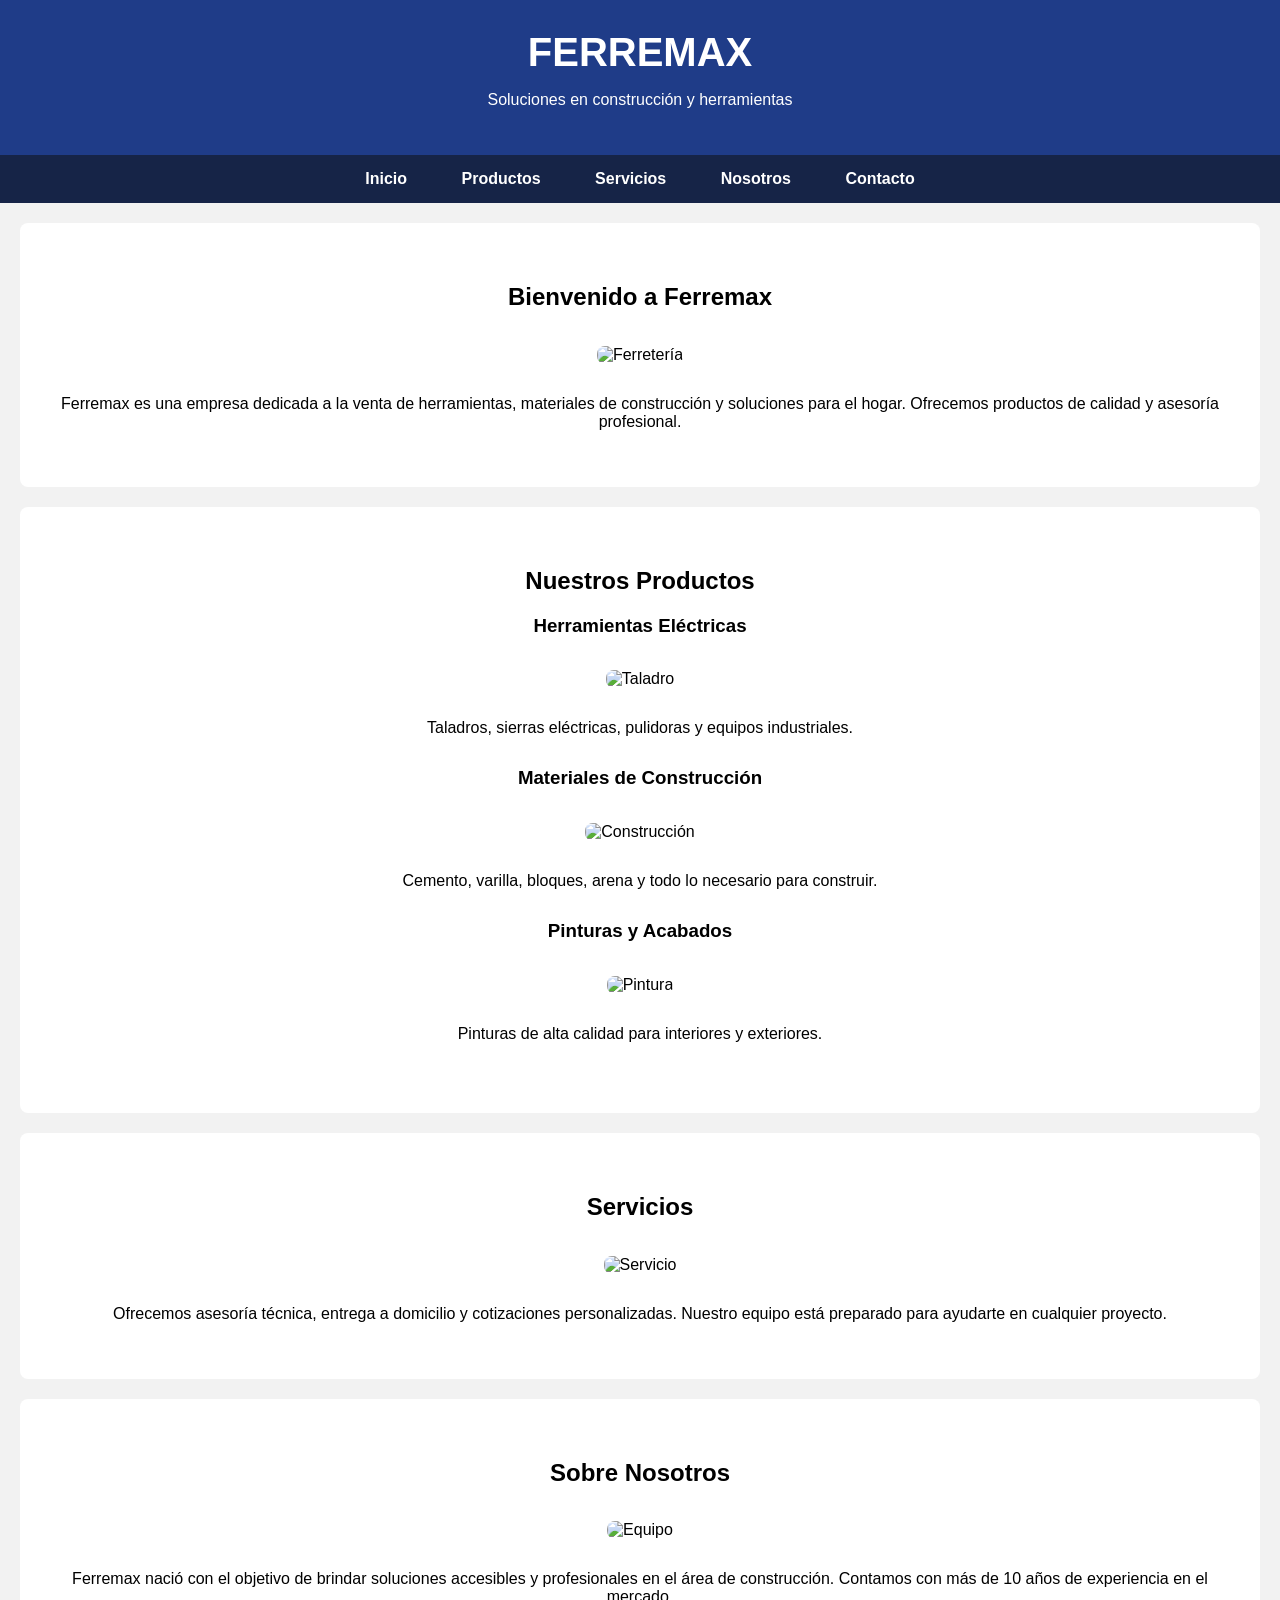
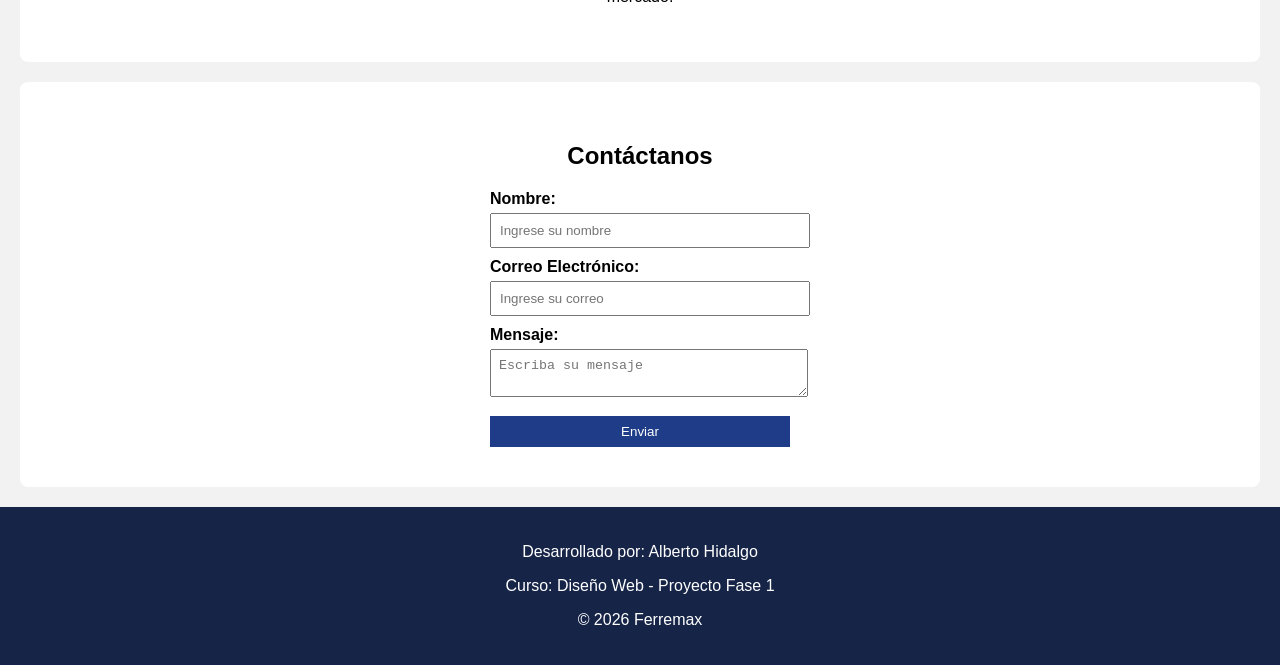
==== index.html @ 9c37297f "Codigo de inicio" ====
<!DOCTYPE html>
<html lang="es">
<head>
    <meta charset="UTF-8">
    <title>Ferremax - Ferretería Profesional</title>
    <link rel="stylesheet" href="estilos.css">
</head>

<body>

<header>
    <div class="logo">
        <h1>FERREMAX</h1>
        <p>Soluciones en construcción y herramientas</p>
    </div>
</header>

<nav>
    <ul class="menu">
        <li><a href="#inicio">Inicio</a></li>
        <li><a href="#productos">Productos</a></li>
        <li><a href="#servicios">Servicios</a></li>
        <li><a href="#nosotros">Nosotros</a></li>
        <li><a href="#contacto">Contacto</a></li>
    </ul>
</nav>

<!-- INICIO -->
<section id="inicio" class="seccion">
    <h2>Bienvenido a Ferremax</h2>
    <img src="https://images.unsplash.com/photo-1581092919535-6b2f9e45a1f0" alt="Ferretería">
    <p>
        Ferremax es una empresa dedicada a la venta de herramientas, materiales de construcción 
        y soluciones para el hogar. Ofrecemos productos de calidad y asesoría profesional.
    </p>
</section>

<!-- PRODUCTOS -->
<section id="productos" class="seccion">
    <h2>Nuestros Productos</h2>

    <div class="subseccion">
        <h3>Herramientas Eléctricas</h3>
        <img src="https://images.unsplash.com/photo-1581093588401-22cfa4d6b3a4" alt="Taladro">
        <p>Taladros, sierras eléctricas, pulidoras y equipos industriales.</p>
    </div>

    <div class="subseccion">
        <h3>Materiales de Construcción</h3>
        <img src="https://images.unsplash.com/photo-1503387762-592deb58ef4e" alt="Construcción">
        <p>Cemento, varilla, bloques, arena y todo lo necesario para construir.</p>
    </div>

    <div class="subseccion">
        <h3>Pinturas y Acabados</h3>
        <img src="https://images.unsplash.com/photo-1582582494700-f3a59b3f4b9e" alt="Pintura">
        <p>Pinturas de alta calidad para interiores y exteriores.</p>
    </div>
</section>

<!-- SERVICIOS -->
<section id="servicios" class="seccion">
    <h2>Servicios</h2>
    <img src="https://images.unsplash.com/photo-1581578731548-c64695cc6952" alt="Servicio">
    <p>
        Ofrecemos asesoría técnica, entrega a domicilio y cotizaciones personalizadas.
        Nuestro equipo está preparado para ayudarte en cualquier proyecto.
    </p>
</section>

<!-- NOSOTROS -->
<section id="nosotros" class="seccion">
    <h2>Sobre Nosotros</h2>
    <img src="https://images.unsplash.com/photo-1521791136064-7986c2920216" alt="Equipo">
    <p>
        Ferremax nació con el objetivo de brindar soluciones accesibles y profesionales 
        en el área de construcción. Contamos con más de 10 años de experiencia en el mercado.
    </p>
</section>

<!-- CONTACTO (Formulario requerido) -->
<section id="contacto" class="seccion">
    <h2>Contáctanos</h2>

    <form>
        <label>Nombre:</label>
        <input type="text" placeholder="Ingrese su nombre">

        <label>Correo Electrónico:</label>
        <input type="email" placeholder="Ingrese su correo">

        <label>Mensaje:</label>
        <textarea placeholder="Escriba su mensaje"></textarea>

        <input type="submit" value="Enviar">
    </form>
</section>

<footer>
    <p>Desarrollado por: Alberto Hidalgo</p>
    <p>Curso: Diseño Web - Proyecto Fase 1</p>
    <p>© 2026 Ferremax</p>
</footer>

</body>
</html>
---- estilos.css ----
/* ========================= */
/* CONFIGURACIÓN GENERAL */
/* ========================= */

body {
    margin: 0;
    font-family: Arial, Helvetica, sans-serif;
    background-color: #f2f2f2;
}

/* ========================= */
/* HEADER */
/* ========================= */

header {
    background-color: #1f3c88;
    color: white;
    text-align: center;
    padding: 30px;
}

header h1 {
    margin: 0;
    font-size: 40px;
}

/* ========================= */
/* MENÚ */
/* ========================= */

nav {
    background-color: #162447;
}

.menu {
    list-style: none;
    margin: 0;
    padding: 0;
    text-align: center;
}

.menu li {
    display: inline-block;
}

.menu a {
    display: block;
    padding: 15px 25px;
    color: white;
    text-decoration: none;
    font-weight: bold;
}

.menu a:hover {
    background-color: #e43f5a;
}

/* ========================= */
/* SECCIONES */
/* ========================= */

.seccion {
    padding: 40px;
    text-align: center;
    background-color: white;
    margin: 20px;
    border-radius: 8px;
}

.seccion img {
    width: 300px;
    margin: 15px 0;
    border-radius: 8px;
}

.subseccion {
    margin-bottom: 30px;
}

/* ========================= */
/* FORMULARIO */
/* ========================= */

form {
    width: 300px;
    margin: auto;
    text-align: left;
}

form label {
    display: block;
    margin-top: 10px;
    font-weight: bold;
}

form input, form textarea {
    width: 100%;
    padding: 8px;
    margin-top: 5px;
}

form input[type="submit"] {
    background-color: #1f3c88;
    color: white;
    border: none;
    margin-top: 15px;
    cursor: pointer;
}

form input[type="submit"]:hover {
    background-color: #e43f5a;
}

/* ========================= */
/* FOOTER */
/* ========================= */

footer {
    background-color: #162447;
    color: white;
    text-align: center;
    padding: 20px;
}
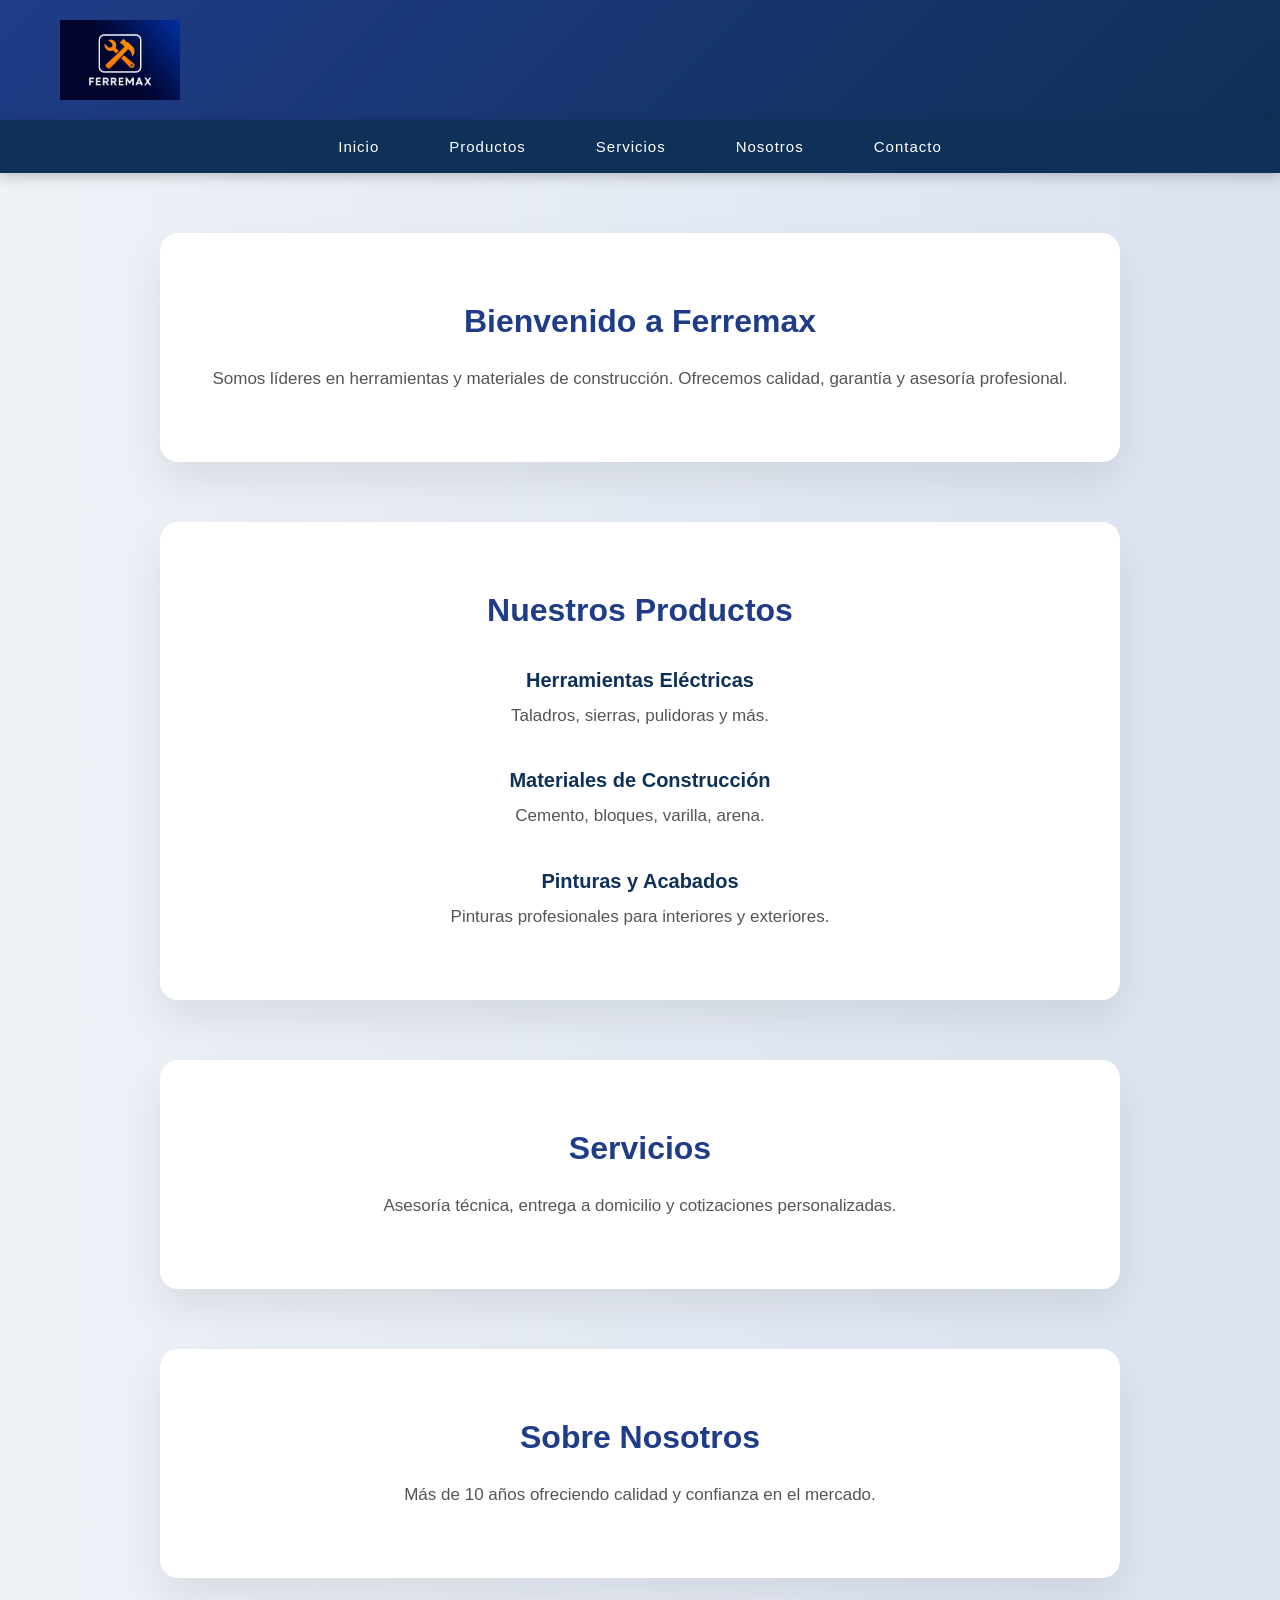
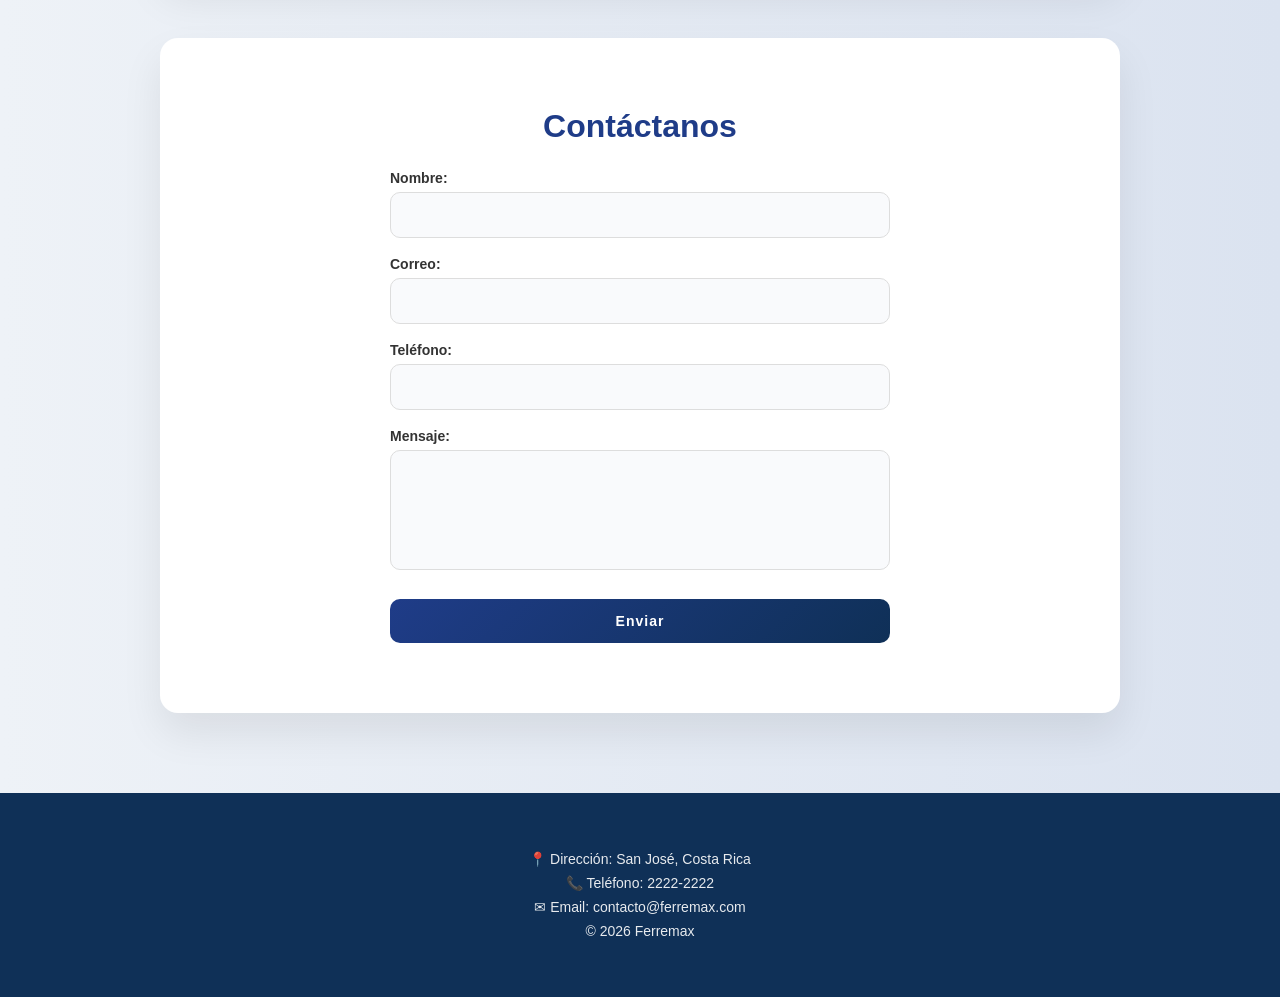
==== commit a3dfe2ae: "Cambios" ====
--- a/index.html
+++ b/index.html
@@ -9,97 +9,94 @@
 <body>
 
 <header>
-    <div class="logo">
-        <h1>FERREMAX</h1>
-        <p>Soluciones en construcción y herramientas</p>
+    <div class="header-contenedor">
+        <img src="ferremax.png" alt="Logo Ferremax" class="logo">
     </div>
 </header>
 
 <nav>
     <ul class="menu">
         <li><a href="#inicio">Inicio</a></li>
-        <li><a href="#productos">Productos</a></li>
+
+        <li class="submenu">
+            <a href="#productos">Productos</a>
+            <ul class="dropdown">
+                <li><a href="#herramientas">Herramientas</a></li>
+                <li><a href="#materiales">Materiales</a></li>
+                <li><a href="#pinturas">Pinturas</a></li>
+            </ul>
+        </li>
+
         <li><a href="#servicios">Servicios</a></li>
         <li><a href="#nosotros">Nosotros</a></li>
         <li><a href="#contacto">Contacto</a></li>
     </ul>
 </nav>
 
-<!-- INICIO -->
 <section id="inicio" class="seccion">
     <h2>Bienvenido a Ferremax</h2>
-    <img src="https://images.unsplash.com/photo-1581092919535-6b2f9e45a1f0" alt="Ferretería">
     <p>
-        Ferremax es una empresa dedicada a la venta de herramientas, materiales de construcción 
-        y soluciones para el hogar. Ofrecemos productos de calidad y asesoría profesional.
+        Somos líderes en herramientas y materiales de construcción.
+        Ofrecemos calidad, garantía y asesoría profesional.
     </p>
 </section>
 
-<!-- PRODUCTOS -->
 <section id="productos" class="seccion">
     <h2>Nuestros Productos</h2>
 
-    <div class="subseccion">
+    <div id="herramientas" class="subseccion">
         <h3>Herramientas Eléctricas</h3>
-        <img src="https://images.unsplash.com/photo-1581093588401-22cfa4d6b3a4" alt="Taladro">
-        <p>Taladros, sierras eléctricas, pulidoras y equipos industriales.</p>
+        <p>Taladros, sierras, pulidoras y más.</p>
     </div>
 
-    <div class="subseccion">
+    <div id="materiales" class="subseccion">
         <h3>Materiales de Construcción</h3>
-        <img src="https://images.unsplash.com/photo-1503387762-592deb58ef4e" alt="Construcción">
-        <p>Cemento, varilla, bloques, arena y todo lo necesario para construir.</p>
+        <p>Cemento, bloques, varilla, arena.</p>
     </div>
 
-    <div class="subseccion">
+    <div id="pinturas" class="subseccion">
         <h3>Pinturas y Acabados</h3>
-        <img src="https://images.unsplash.com/photo-1582582494700-f3a59b3f4b9e" alt="Pintura">
-        <p>Pinturas de alta calidad para interiores y exteriores.</p>
+        <p>Pinturas profesionales para interiores y exteriores.</p>
     </div>
 </section>
 
-<!-- SERVICIOS -->
 <section id="servicios" class="seccion">
     <h2>Servicios</h2>
-    <img src="https://images.unsplash.com/photo-1581578731548-c64695cc6952" alt="Servicio">
-    <p>
-        Ofrecemos asesoría técnica, entrega a domicilio y cotizaciones personalizadas.
-        Nuestro equipo está preparado para ayudarte en cualquier proyecto.
-    </p>
+    <p>Asesoría técnica, entrega a domicilio y cotizaciones personalizadas.</p>
 </section>
 
-<!-- NOSOTROS -->
 <section id="nosotros" class="seccion">
     <h2>Sobre Nosotros</h2>
-    <img src="https://images.unsplash.com/photo-1521791136064-7986c2920216" alt="Equipo">
-    <p>
-        Ferremax nació con el objetivo de brindar soluciones accesibles y profesionales 
-        en el área de construcción. Contamos con más de 10 años de experiencia en el mercado.
-    </p>
+    <p>Más de 10 años ofreciendo calidad y confianza en el mercado.</p>
 </section>
 
-<!-- CONTACTO (Formulario requerido) -->
 <section id="contacto" class="seccion">
     <h2>Contáctanos</h2>
 
     <form>
         <label>Nombre:</label>
-        <input type="text" placeholder="Ingrese su nombre">
+        <input type="text" required>
 
-        <label>Correo Electrónico:</label>
-        <input type="email" placeholder="Ingrese su correo">
+        <label>Correo:</label>
+        <input type="email" required>
+
+        <label>Teléfono:</label>
+        <input type="tel">
 
         <label>Mensaje:</label>
-        <textarea placeholder="Escriba su mensaje"></textarea>
+        <textarea required></textarea>
 
         <input type="submit" value="Enviar">
     </form>
 </section>
 
 <footer>
-    <p>Desarrollado por: Alberto Hidalgo</p>
-    <p>Curso: Diseño Web - Proyecto Fase 1</p>
-    <p>© 2026 Ferremax</p>
+    <div class="footer-contenido">
+        <p>📍 Dirección: San José, Costa Rica</p>
+        <p>📞 Teléfono: 2222-2222</p>
+        <p>✉ Email: contacto@ferremax.com</p>
+        <p>© 2026 Ferremax</p>
+    </div>
 </footer>
 
 </body>
--- a/estilos.css
+++ b/estilos.css
@@ -1,123 +1,207 @@
-/* ========================= */
-/* CONFIGURACIÓN GENERAL */
-/* ========================= */
+/* ================= RESET GENERAL ================= */
+
+* {
+    margin: 0;
+    padding: 0;
+    box-sizing: border-box;
+}
+
+html {
+    scroll-behavior: smooth;
+}
 
 body {
-    margin: 0;
-    font-family: Arial, Helvetica, sans-serif;
-    background-color: #f2f2f2;
-}
-
-/* ========================= */
-/* HEADER */
-/* ========================= */
+    font-family: 'Segoe UI', Tahoma, sans-serif;
+    background: linear-gradient(to right, #eef2f7, #dbe3f0);
+    color: #2c2c2c;
+}
+
+/* ================= HEADER ================= */
 
 header {
-    background-color: #1f3c88;
-    color: white;
-    text-align: center;
-    padding: 30px;
-}
-
-header h1 {
-    margin: 0;
-    font-size: 40px;
-}
-
-/* ========================= */
-/* MENÚ */
-/* ========================= */
+    background: linear-gradient(135deg, #1f3c88, #0f3057);
+    padding: 20px 60px;
+    display: flex;
+    align-items: center;
+}
+
+/* LOGO COMPLETO Y BIEN AJUSTADO */
+
+.logo {
+    height: 80px;      /* Ajusta tamaño visible */
+    width: auto;       /* Mantiene proporción */
+    object-fit: contain;
+    display: block;
+}
+
+/* ================= MENU ================= */
 
 nav {
-    background-color: #162447;
+    background: #0f3057;
+    box-shadow: 0 4px 12px rgba(0,0,0,0.2);
 }
 
 .menu {
     list-style: none;
-    margin: 0;
-    padding: 0;
-    text-align: center;
+    display: flex;
+    justify-content: center;
 }
 
 .menu li {
-    display: inline-block;
+    position: relative;
 }
 
 .menu a {
     display: block;
-    padding: 15px 25px;
+    padding: 18px 35px;
     color: white;
     text-decoration: none;
-    font-weight: bold;
+    font-weight: 500;
+    letter-spacing: 1px;
+    transition: 0.3s ease;
+    font-size: 15px;
 }
 
 .menu a:hover {
-    background-color: #e43f5a;
-}
-
-/* ========================= */
-/* SECCIONES */
-/* ========================= */
+    background: rgba(255,255,255,0.1);
+}
+
+/* SUBMENU ELEGANTE */
+
+.dropdown {
+    display: none;
+    position: absolute;
+    background: white;
+    min-width: 200px;
+    top: 100%;
+    left: 0;
+    border-radius: 8px;
+    box-shadow: 0 15px 30px rgba(0,0,0,0.15);
+    overflow: hidden;
+}
+
+.dropdown li a {
+    color: #333;
+    padding: 12px 18px;
+}
+
+.dropdown li a:hover {
+    background: #f4f4f4;
+}
+
+.submenu:hover .dropdown {
+    display: block;
+}
+
+/* ================= SECCIONES ================= */
 
 .seccion {
-    padding: 40px;
+    background: white;
+    width: 75%;
+    margin: 60px auto;
+    padding: 70px 50px;
+    border-radius: 18px;
+    box-shadow: 0 20px 40px rgba(0,0,0,0.08);
     text-align: center;
-    background-color: white;
-    margin: 20px;
-    border-radius: 8px;
-}
-
-.seccion img {
-    width: 300px;
-    margin: 15px 0;
-    border-radius: 8px;
+    transition: all 0.3s ease;
+}
+
+.seccion:hover {
+    transform: translateY(-8px);
+    box-shadow: 0 25px 50px rgba(0,0,0,0.12);
+}
+
+.seccion h2 {
+    font-size: 32px;
+    margin-bottom: 25px;
+    color: #1f3c88;
+}
+
+.seccion p {
+    font-size: 17px;
+    line-height: 1.6;
+    color: #555;
 }
 
 .subseccion {
-    margin-bottom: 30px;
-}
-
-/* ========================= */
-/* FORMULARIO */
-/* ========================= */
+    margin-top: 40px;
+}
+
+.subseccion h3 {
+    font-size: 20px;
+    color: #0f3057;
+    margin-bottom: 10px;
+}
+
+/* ================= FORMULARIO ================= */
 
 form {
-    width: 300px;
+    max-width: 500px;
     margin: auto;
     text-align: left;
 }
 
 form label {
     display: block;
-    margin-top: 10px;
-    font-weight: bold;
-}
-
-form input, form textarea {
+    margin-top: 18px;
+    font-weight: 600;
+    font-size: 14px;
+    color: #333;
+}
+
+form input,
+form textarea {
     width: 100%;
-    padding: 8px;
-    margin-top: 5px;
+    padding: 14px;
+    margin-top: 6px;
+    border-radius: 10px;
+    border: 1px solid #ddd;
+    background: #f9fafc;
+    transition: 0.3s ease;
+    font-size: 14px;
+}
+
+form input:focus,
+form textarea:focus {
+    border-color: #1f3c88;
+    background: white;
+    outline: none;
+    box-shadow: 0 0 8px rgba(31,60,136,0.2);
+}
+
+form textarea {
+    resize: none;
+    height: 120px;
 }
 
 form input[type="submit"] {
-    background-color: #1f3c88;
+    background: linear-gradient(135deg, #1f3c88, #0f3057);
     color: white;
     border: none;
-    margin-top: 15px;
+    margin-top: 25px;
     cursor: pointer;
+    font-weight: bold;
+    letter-spacing: 1px;
+    transition: 0.3s ease;
 }
 
 form input[type="submit"]:hover {
-    background-color: #e43f5a;
-}
-
-/* ========================= */
-/* FOOTER */
-/* ========================= */
+    transform: translateY(-3px);
+    box-shadow: 0 10px 25px rgba(0,0,0,0.2);
+}
+
+/* ================= FOOTER ================= */
 
 footer {
-    background-color: #162447;
+    background: #0f3057;
     color: white;
+    padding: 50px 20px;
     text-align: center;
-    padding: 20px;
+    margin-top: 80px;
+}
+
+.footer-contenido p {
+    margin: 8px 0;
+    font-size: 14px;
+    opacity: 0.9;
 }
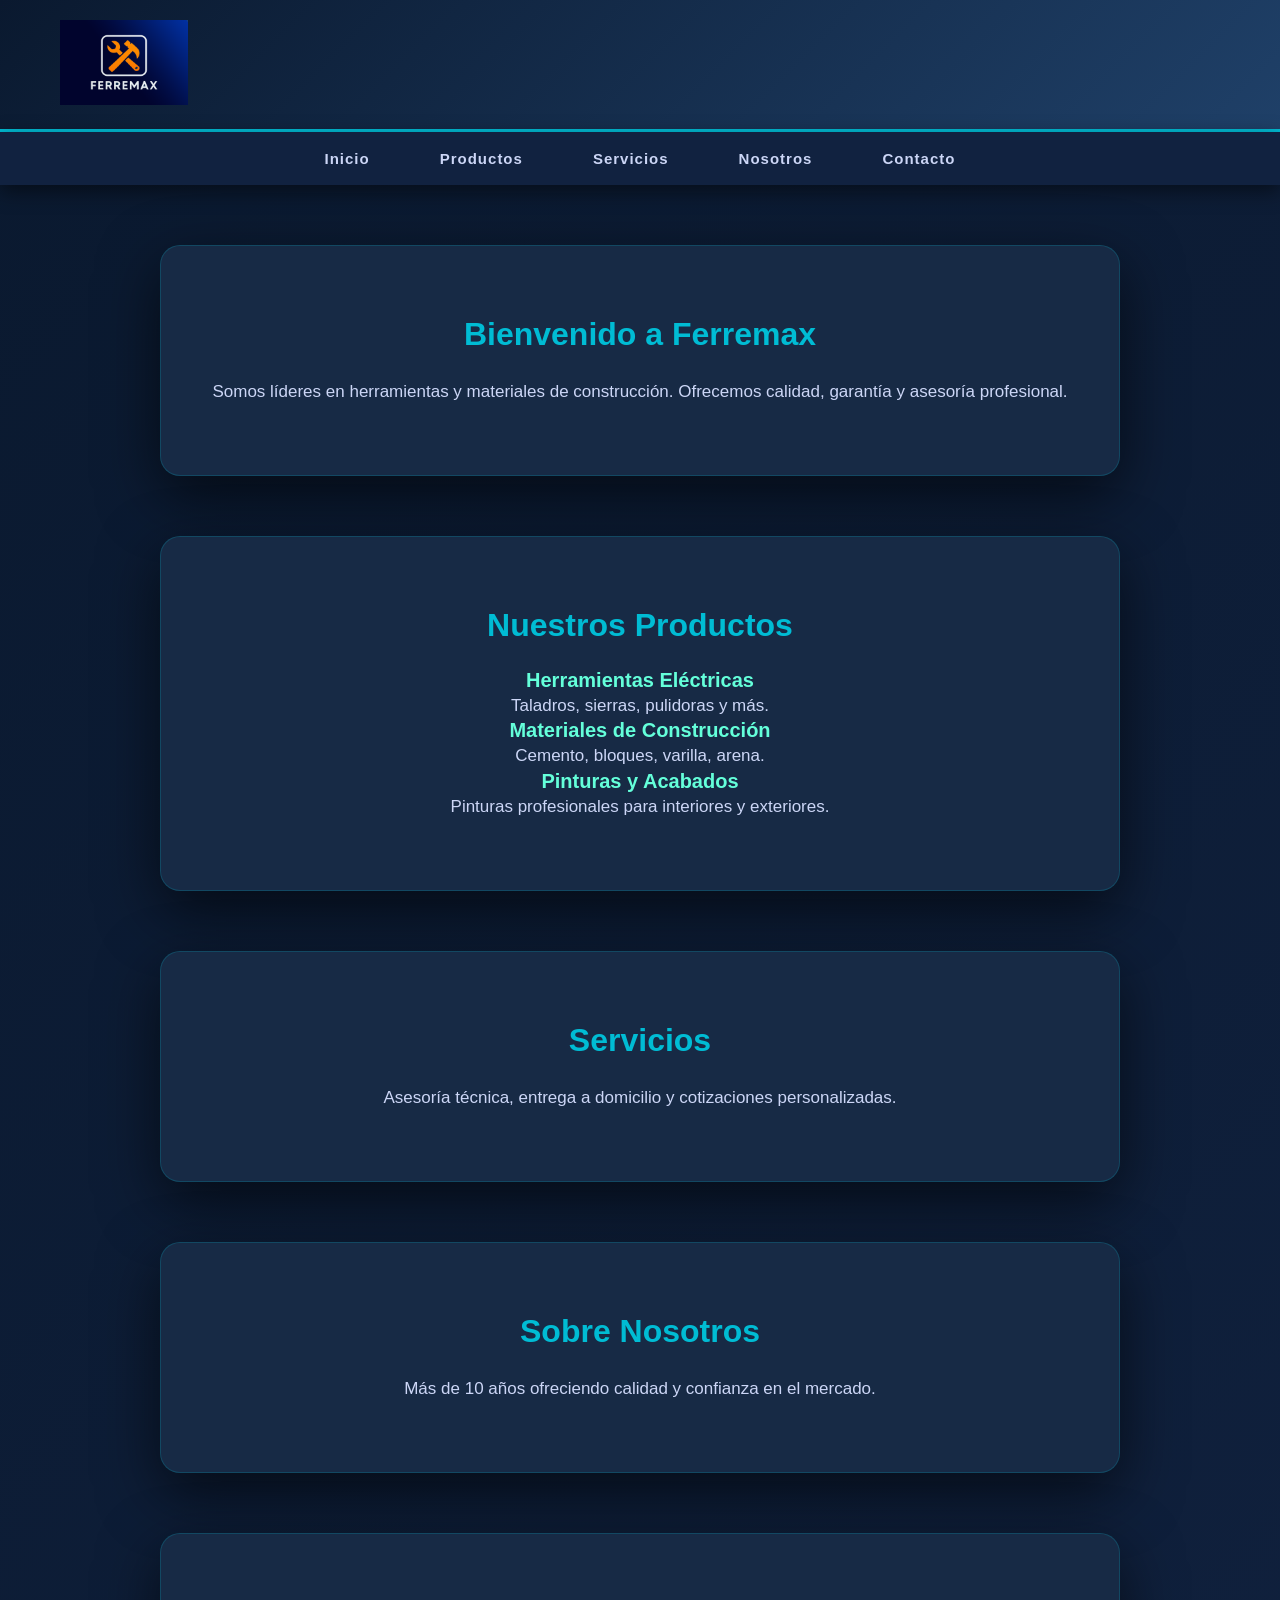
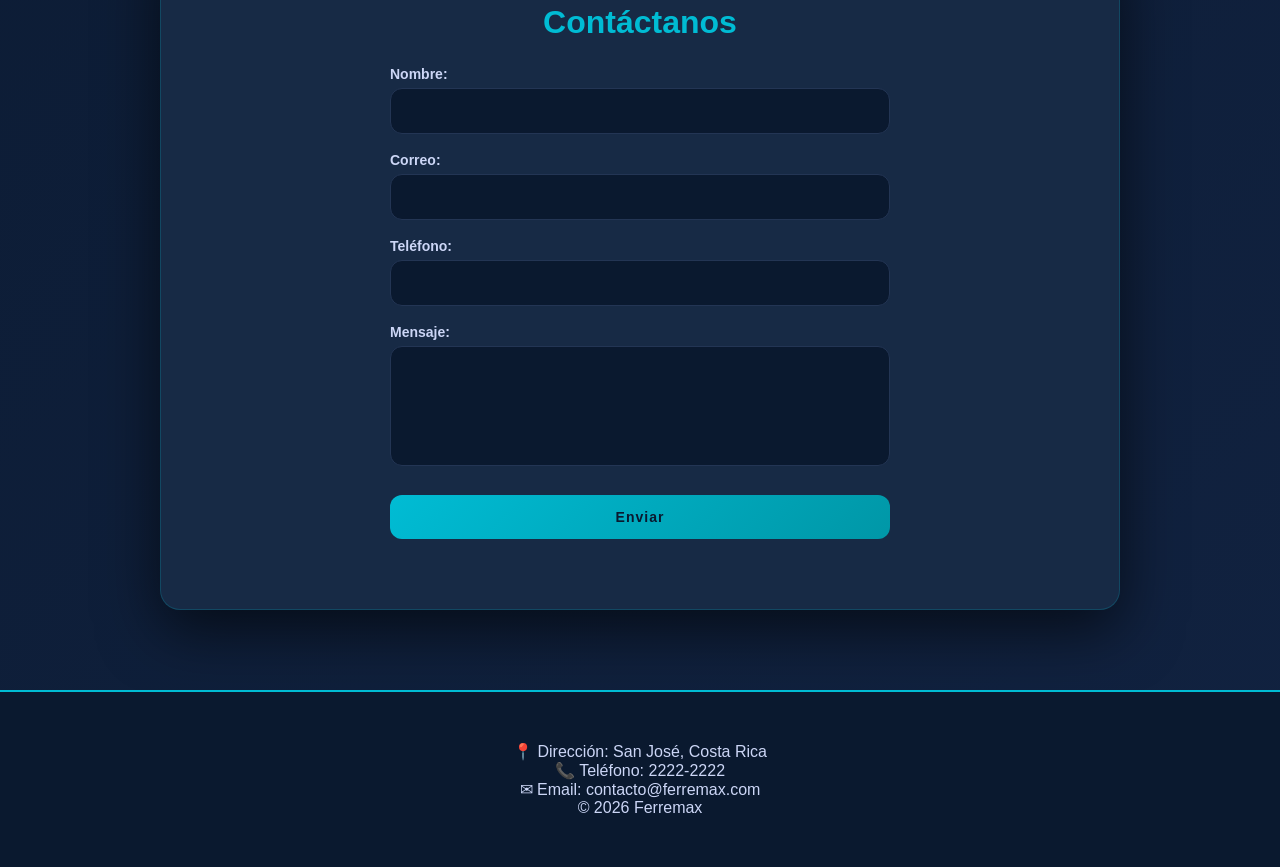
==== commit 660bf5f9: "1" ====
--- a/index.html
+++ b/index.html
@@ -16,14 +16,14 @@
 
 <nav>
     <ul class="menu">
-        <li><a href="#inicio">Inicio</a></li>
+        <li><a href="index.html">Inicio</a></li>
 
         <li class="submenu">
             <a href="#productos">Productos</a>
             <ul class="dropdown">
-                <li><a href="#herramientas">Herramientas</a></li>
-                <li><a href="#materiales">Materiales</a></li>
-                <li><a href="#pinturas">Pinturas</a></li>
+                <li><a href="herramientas.html">Herramientas</a></li>
+                <li><a href="materiales.html">Materiales</a></li>
+                <li><a href="pinturas.html">Pinturas</a></li>
             </ul>
         </li>
 
--- a/estilos.css
+++ b/estilos.css
@@ -12,33 +12,30 @@
 
 body {
     font-family: 'Segoe UI', Tahoma, sans-serif;
-    background: linear-gradient(to right, #eef2f7, #dbe3f0);
-    color: #2c2c2c;
+    background: linear-gradient(135deg, #0a192f, #112240);
+    color: #e6f1ff;
 }
 
 /* ================= HEADER ================= */
 
 header {
-    background: linear-gradient(135deg, #1f3c88, #0f3057);
+    background: linear-gradient(135deg, #0a192f, #1f4068);
     padding: 20px 60px;
     display: flex;
     align-items: center;
+    border-bottom: 3px solid #00bcd4;
 }
 
-/* LOGO COMPLETO Y BIEN AJUSTADO */
-
 .logo {
-    height: 80px;      /* Ajusta tamaño visible */
-    width: auto;       /* Mantiene proporción */
-    object-fit: contain;
-    display: block;
+    height: 85px;
+    width: auto;
 }
 
 /* ================= MENU ================= */
 
 nav {
-    background: #0f3057;
-    box-shadow: 0 4px 12px rgba(0,0,0,0.2);
+    background: #112240;
+    box-shadow: 0 6px 20px rgba(0,0,0,0.5);
 }
 
 .menu {
@@ -54,39 +51,41 @@
 .menu a {
     display: block;
     padding: 18px 35px;
-    color: white;
+    color: #ccd6f6;
     text-decoration: none;
-    font-weight: 500;
+    font-weight: 600;
     letter-spacing: 1px;
     transition: 0.3s ease;
     font-size: 15px;
 }
 
 .menu a:hover {
-    background: rgba(255,255,255,0.1);
+    background: #00bcd4;
+    color: #0a192f;
 }
 
-/* SUBMENU ELEGANTE */
+/* ================= SUBMENU ================= */
 
 .dropdown {
     display: none;
     position: absolute;
-    background: white;
+    background: #1f4068;
     min-width: 200px;
     top: 100%;
     left: 0;
-    border-radius: 8px;
-    box-shadow: 0 15px 30px rgba(0,0,0,0.15);
+    border-radius: 12px;
+    box-shadow: 0 15px 40px rgba(0,0,0,0.7);
     overflow: hidden;
 }
 
 .dropdown li a {
-    color: #333;
+    color: #e6f1ff;
     padding: 12px 18px;
 }
 
 .dropdown li a:hover {
-    background: #f4f4f4;
+    background: #00bcd4;
+    color: #0a192f;
 }
 
 .submenu:hover .dropdown {
@@ -96,41 +95,37 @@
 /* ================= SECCIONES ================= */
 
 .seccion {
-    background: white;
+    background: #172a45;
     width: 75%;
     margin: 60px auto;
     padding: 70px 50px;
-    border-radius: 18px;
-    box-shadow: 0 20px 40px rgba(0,0,0,0.08);
+    border-radius: 20px;
+    box-shadow: 0 20px 60px rgba(0,0,0,0.6);
     text-align: center;
-    transition: all 0.3s ease;
+    transition: 0.3s ease;
+    border: 1px solid rgba(0, 188, 212, 0.2);
 }
 
 .seccion:hover {
     transform: translateY(-8px);
-    box-shadow: 0 25px 50px rgba(0,0,0,0.12);
+    box-shadow: 0 25px 70px rgba(0,0,0,0.8);
 }
 
 .seccion h2 {
     font-size: 32px;
     margin-bottom: 25px;
-    color: #1f3c88;
+    color: #00bcd4;
 }
 
 .seccion p {
     font-size: 17px;
     line-height: 1.6;
-    color: #555;
-}
-
-.subseccion {
-    margin-top: 40px;
+    color: #ccd6f6;
 }
 
 .subseccion h3 {
     font-size: 20px;
-    color: #0f3057;
-    margin-bottom: 10px;
+    color: #64ffda;
 }
 
 /* ================= FORMULARIO ================= */
@@ -146,7 +141,7 @@
     margin-top: 18px;
     font-weight: 600;
     font-size: 14px;
-    color: #333;
+    color: #ccd6f6;
 }
 
 form input,
@@ -154,19 +149,19 @@
     width: 100%;
     padding: 14px;
     margin-top: 6px;
-    border-radius: 10px;
-    border: 1px solid #ddd;
-    background: #f9fafc;
+    border-radius: 12px;
+    border: 1px solid #233554;
+    background: #0a192f;
+    color: #e6f1ff;
     transition: 0.3s ease;
     font-size: 14px;
 }
 
 form input:focus,
 form textarea:focus {
-    border-color: #1f3c88;
-    background: white;
     outline: none;
-    box-shadow: 0 0 8px rgba(31,60,136,0.2);
+    border-color: #00bcd4;
+    box-shadow: 0 0 12px rgba(0,188,212,0.5);
 }
 
 form textarea {
@@ -175,8 +170,8 @@
 }
 
 form input[type="submit"] {
-    background: linear-gradient(135deg, #1f3c88, #0f3057);
-    color: white;
+    background: linear-gradient(135deg, #00bcd4, #0097a7);
+    color: #0a192f;
     border: none;
     margin-top: 25px;
     cursor: pointer;
@@ -186,22 +181,17 @@
 }
 
 form input[type="submit"]:hover {
-    transform: translateY(-3px);
-    box-shadow: 0 10px 25px rgba(0,0,0,0.2);
+    transform: scale(1.05);
+    box-shadow: 0 10px 30px rgba(0,188,212,0.6);
 }
 
 /* ================= FOOTER ================= */
 
 footer {
-    background: #0f3057;
-    color: white;
+    background: #0a192f;
+    color: #ccd6f6;
     padding: 50px 20px;
     text-align: center;
     margin-top: 80px;
-}
-
-.footer-contenido p {
-    margin: 8px 0;
-    font-size: 14px;
-    opacity: 0.9;
+    border-top: 2px solid #00bcd4;
 }
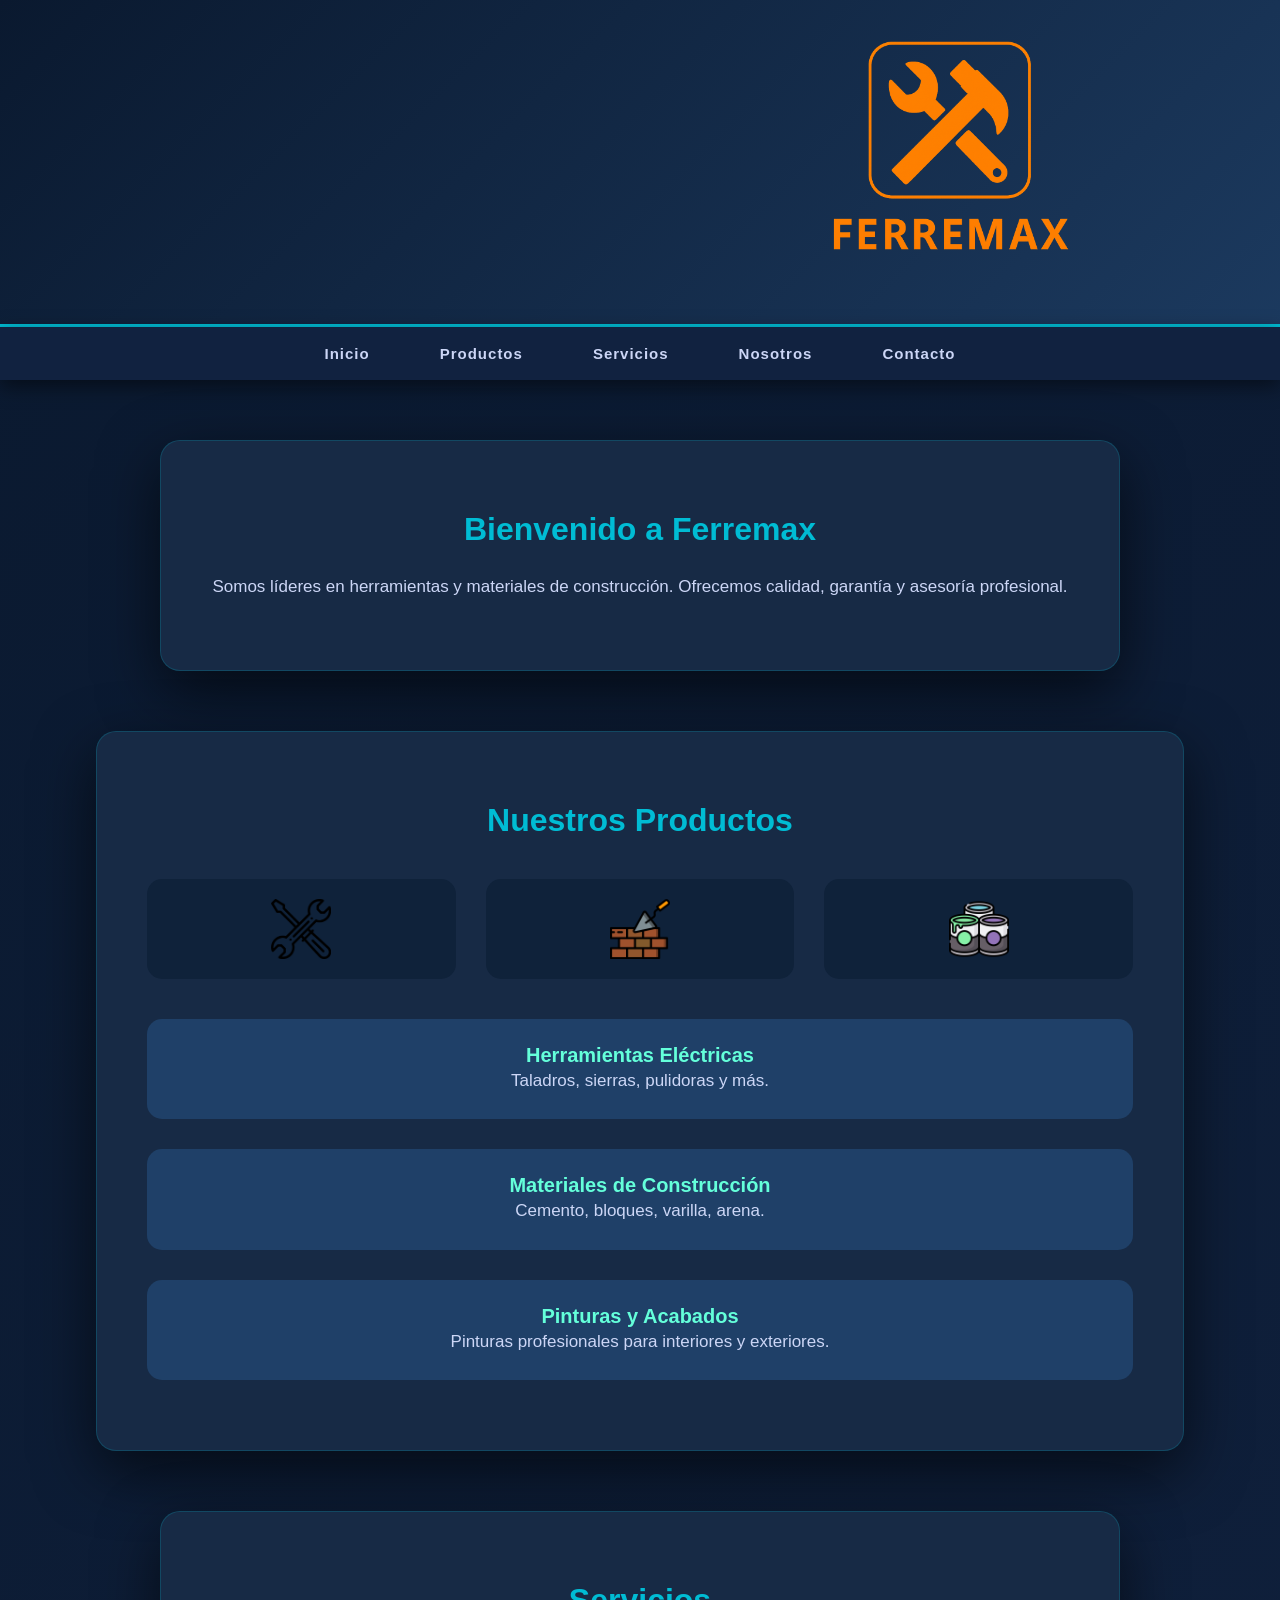
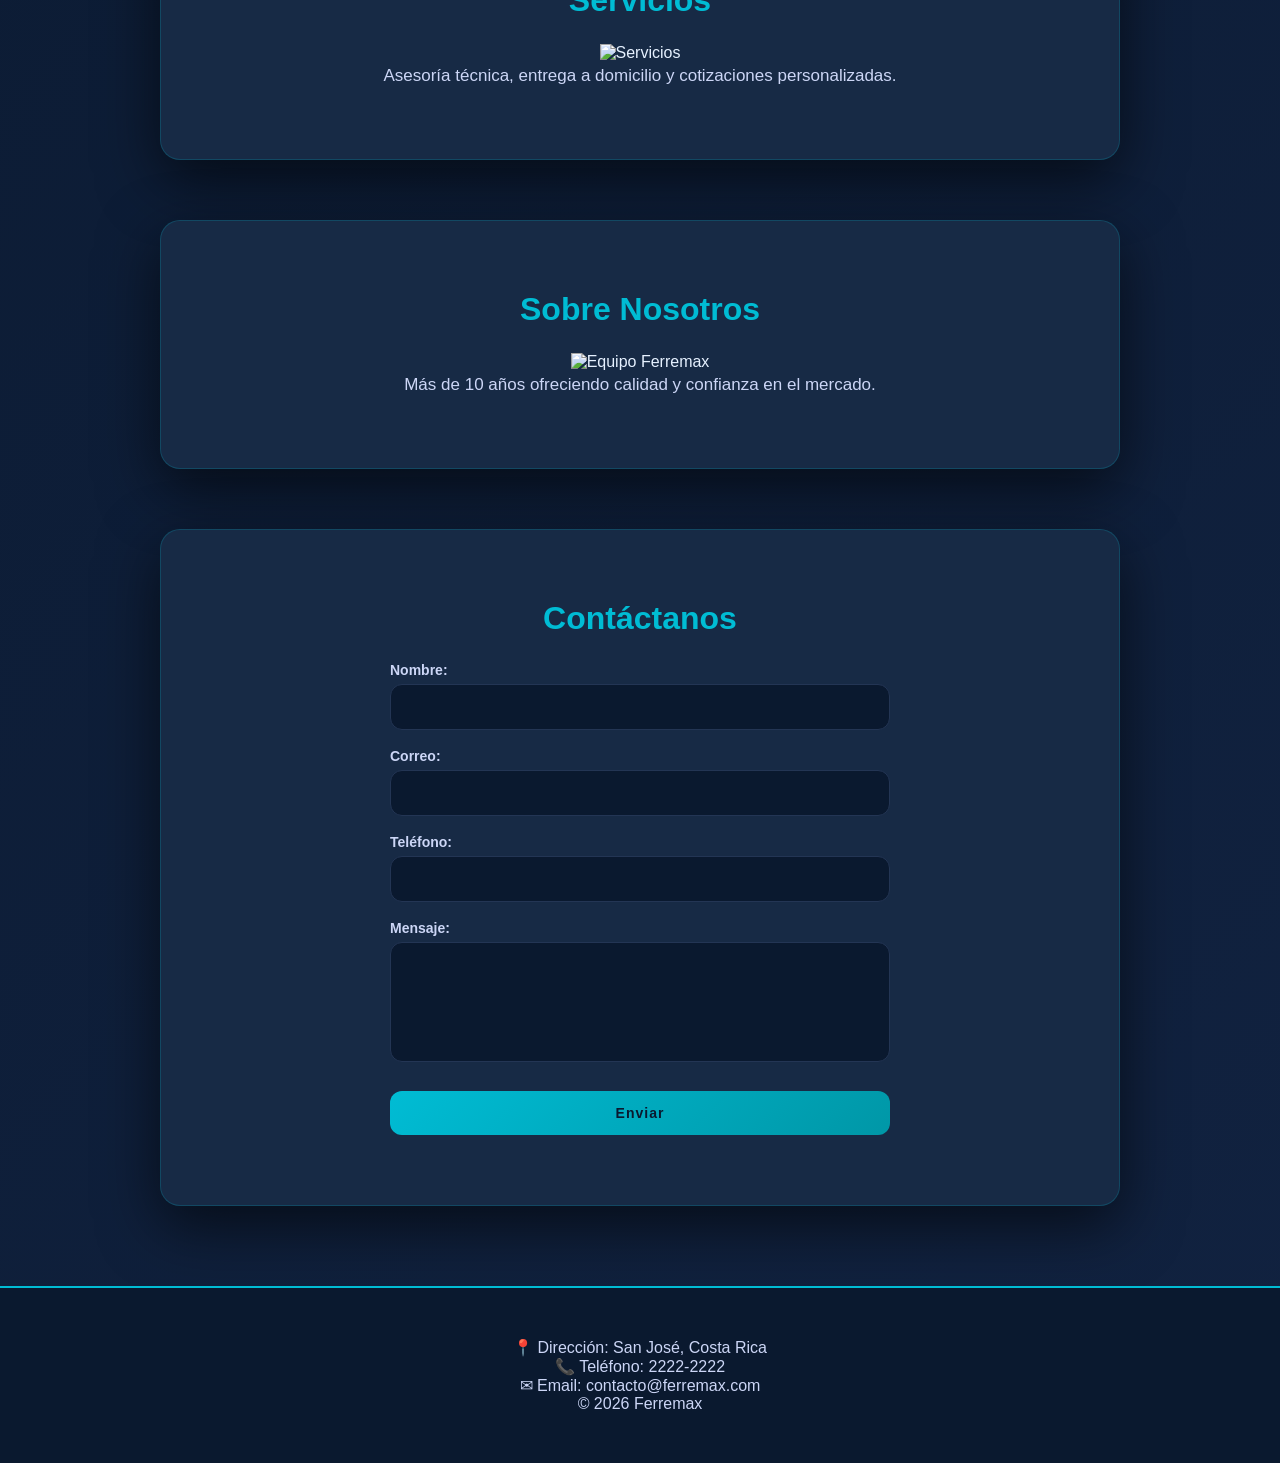
==== commit a54e1619: "Ajuste de menu y emagenes" ====
--- a/index.html
+++ b/index.html
@@ -10,7 +10,7 @@
 
 <header>
     <div class="header-contenedor">
-        <img src="ferremax.png" alt="Logo Ferremax" class="logo">
+        <img src="LOGO .png" alt="Logo Ferremax" class="logo">
     </div>
 </header>
 
@@ -33,6 +33,11 @@
     </ul>
 </nav>
 
+<!-- BANNER PRINCIPAL -->
+<section class="banner">
+
+</section>
+
 <section id="inicio" class="seccion">
     <h2>Bienvenido a Ferremax</h2>
     <p>
@@ -43,6 +48,12 @@
 
 <section id="productos" class="seccion">
     <h2>Nuestros Productos</h2>
+
+    <div class="galeria">
+        <img src="herramientas.png" alt="Herramientas">
+        <img src="pared-de-ladrillo.png" alt="Materiales">
+        <img src="bote-de-pintura.png" alt="Pinturas">
+    </div>
 
     <div id="herramientas" class="subseccion">
         <h3>Herramientas Eléctricas</h3>
@@ -62,11 +73,13 @@
 
 <section id="servicios" class="seccion">
     <h2>Servicios</h2>
+    <img src="servicios.jpg" alt="Servicios">
     <p>Asesoría técnica, entrega a domicilio y cotizaciones personalizadas.</p>
 </section>
 
 <section id="nosotros" class="seccion">
     <h2>Sobre Nosotros</h2>
+    <img src="equipo.jpg" alt="Equipo Ferremax">
     <p>Más de 10 años ofreciendo calidad y confianza en el mercado.</p>
 </section>
 
--- a/estilos.css
+++ b/estilos.css
@@ -20,14 +20,14 @@
 
 header {
     background: linear-gradient(135deg, #0a192f, #1f4068);
-    padding: 20px 60px;
+    padding: 10px 800px;
     display: flex;
     align-items: center;
     border-bottom: 3px solid #00bcd4;
 }
 
 .logo {
-    height: 85px;
+    height: 300px;
     width: auto;
 }
 
@@ -194,4 +194,44 @@
     text-align: center;
     margin-top: 80px;
     border-top: 2px solid #00bcd4;
-}+}
+
+#productos {
+    width: 85%;
+    max-width: 1100px;
+    margin: 60px auto;
+}
+.galeria {
+    display: grid;
+    grid-template-columns: repeat(3, 1fr);
+    gap: 30px;
+    margin: 40px 0;
+}
+
+.galeria img {
+    width: 100%;
+    height: 100px;
+    object-fit: contain; 
+    background: #0f223a;
+    padding: 20px;
+    border-radius: 15px;
+    transition: 0.3s ease;
+}
+
+.galeria img:hover {
+    transform: translateY(-8px);
+    box-shadow: 0 15px 35px rgba(0,188,212,0.5);
+}
+#productos .subseccion {
+    margin-top: 30px;
+    padding: 25px;
+    border-radius: 15px;
+    background: #1f4068;
+    transition: 0.3s ease;
+}
+
+#productos .subseccion:hover {
+    transform: translateY(-5px);
+    box-shadow: 0 10px 25px rgba(0,188,212,0.4);
+}
+
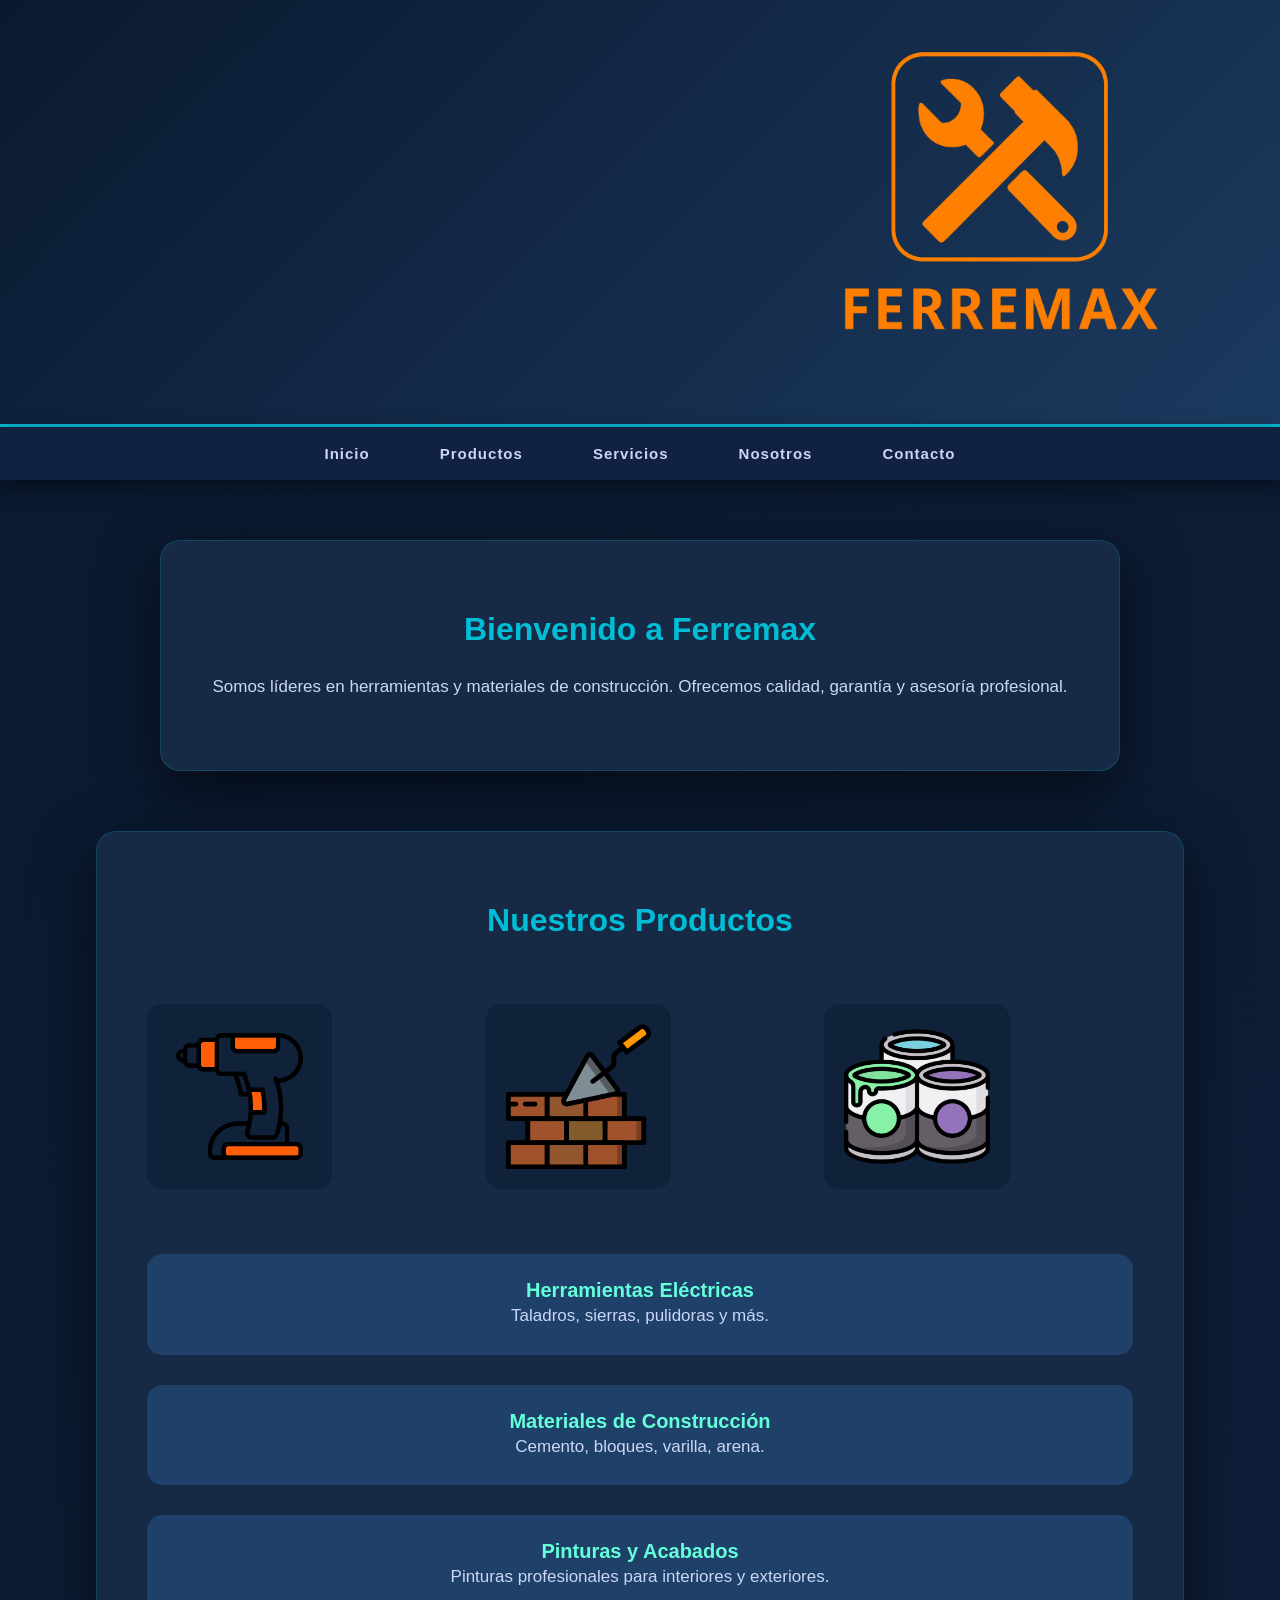
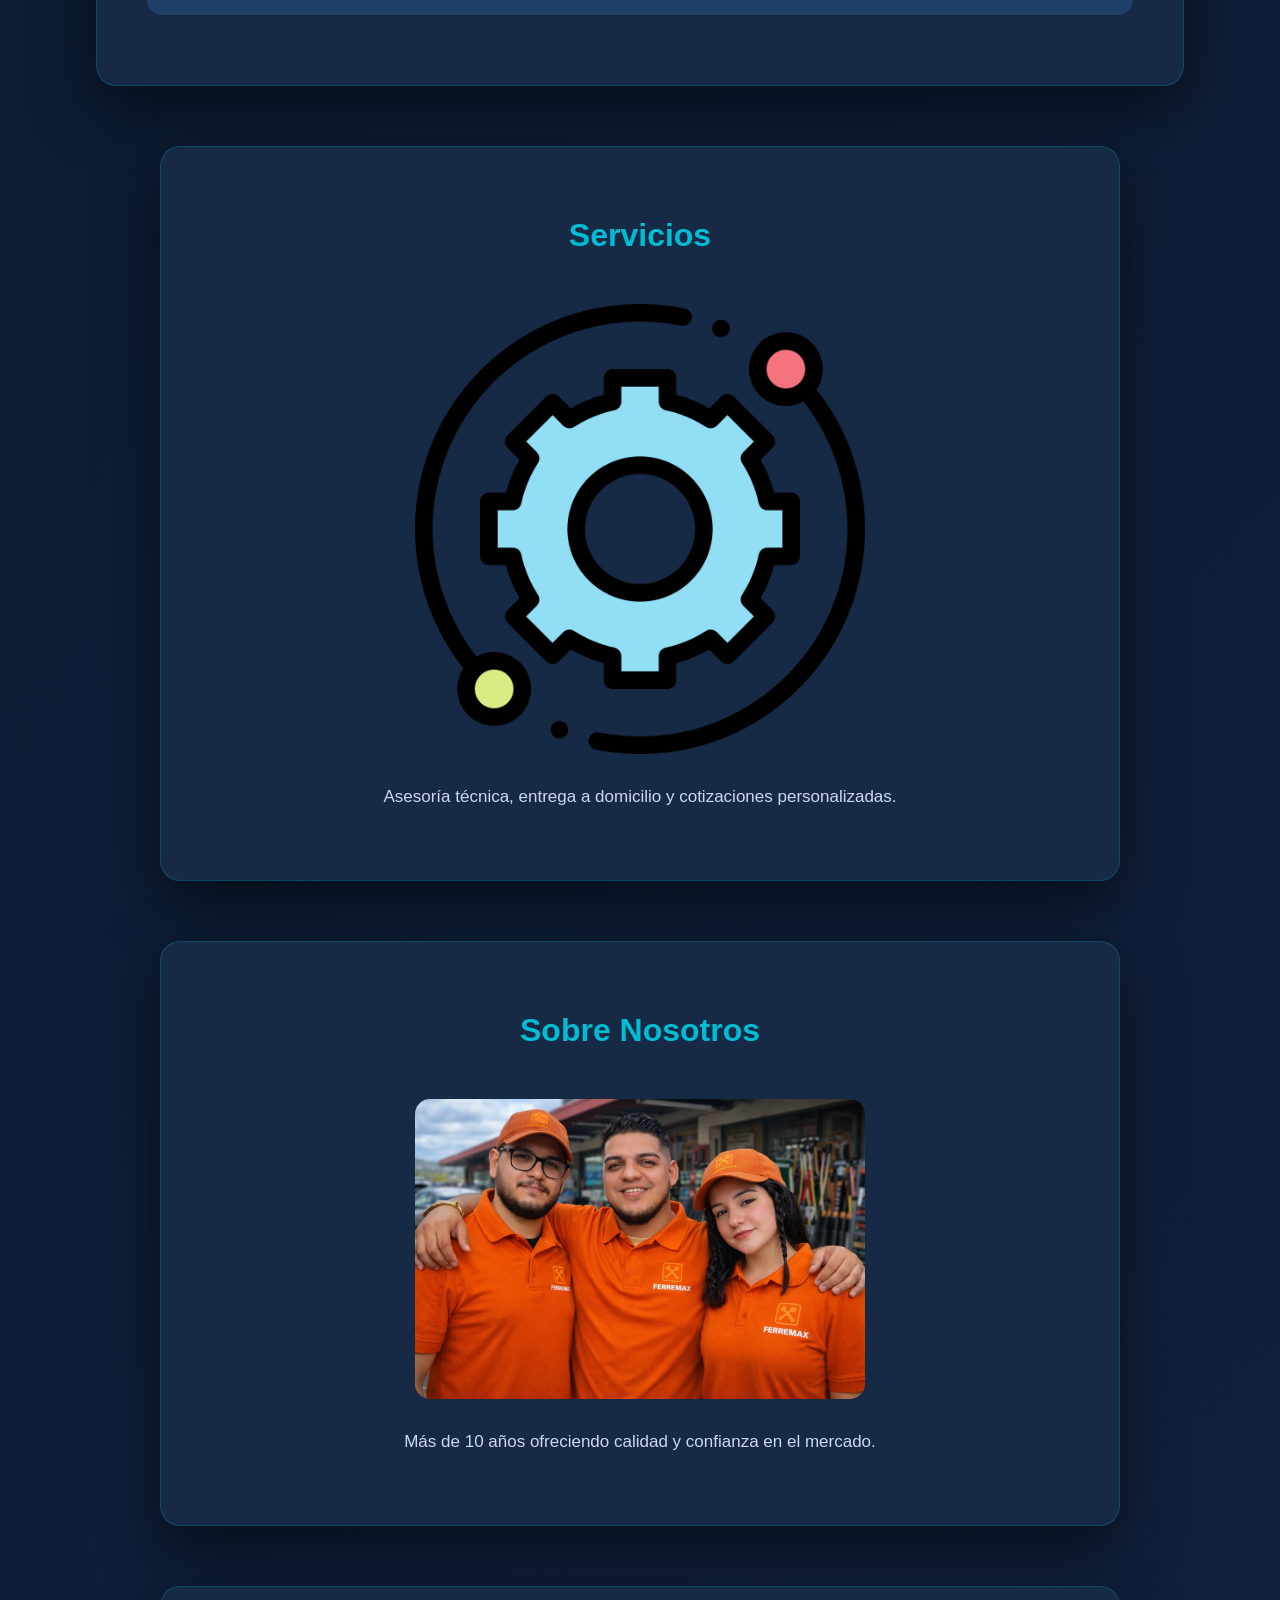
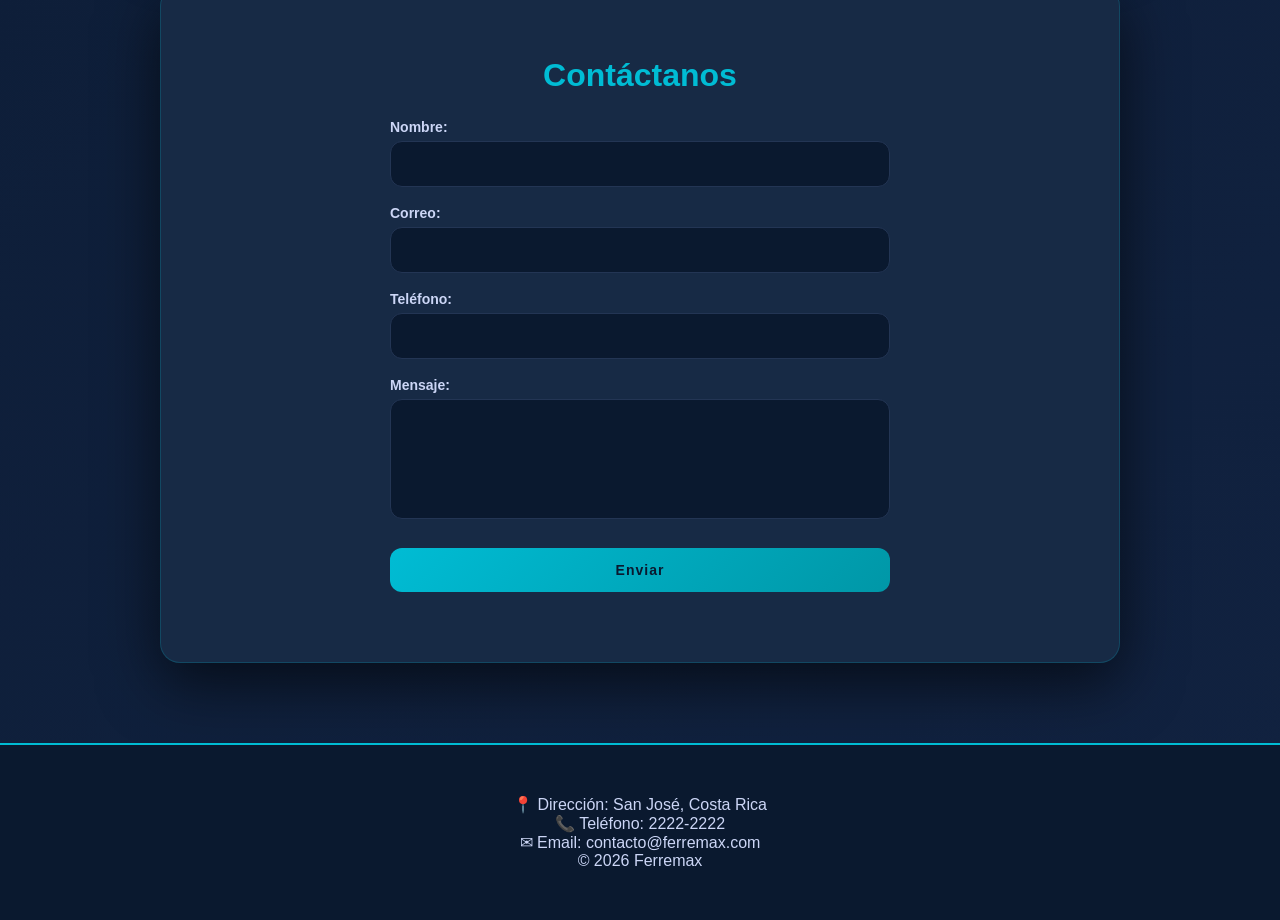
==== commit 4ad9d3a2: "Actualizacion de imagenes 2,3,4" ====
--- a/index.html
+++ b/index.html
@@ -73,7 +73,7 @@
 
 <section id="servicios" class="seccion">
     <h2>Servicios</h2>
-    <img src="servicios.jpg" alt="Servicios">
+    <img src="apoyo-tecnico.png" alt="Servicios">
     <p>Asesoría técnica, entrega a domicilio y cotizaciones personalizadas.</p>
 </section>
 
--- a/estilos.css
+++ b/estilos.css
@@ -27,7 +27,7 @@
 }
 
 .logo {
-    height: 300px;
+    height: 400px;
     width: auto;
 }
 
@@ -235,3 +235,18 @@
     box-shadow: 0 10px 25px rgba(0,188,212,0.4);
 }
 
+/* ================= IMAGENES EN SECCIONES ================= */
+
+.seccion img {
+    width: 60%;          /* Ajusta el tamaño aquí */
+    max-width: 450px;    /* Tamaño máximo en pantallas grandes */
+    height: auto;        /* Mantiene proporción */
+    margin: 25px 0;
+    border-radius: 15px;
+    transition: 0.3s ease; /* Mantiene efecto suave */
+}
+
+/* Mantener efecto hover */
+.seccion img:hover {
+    transform: scale(1.05);
+}
